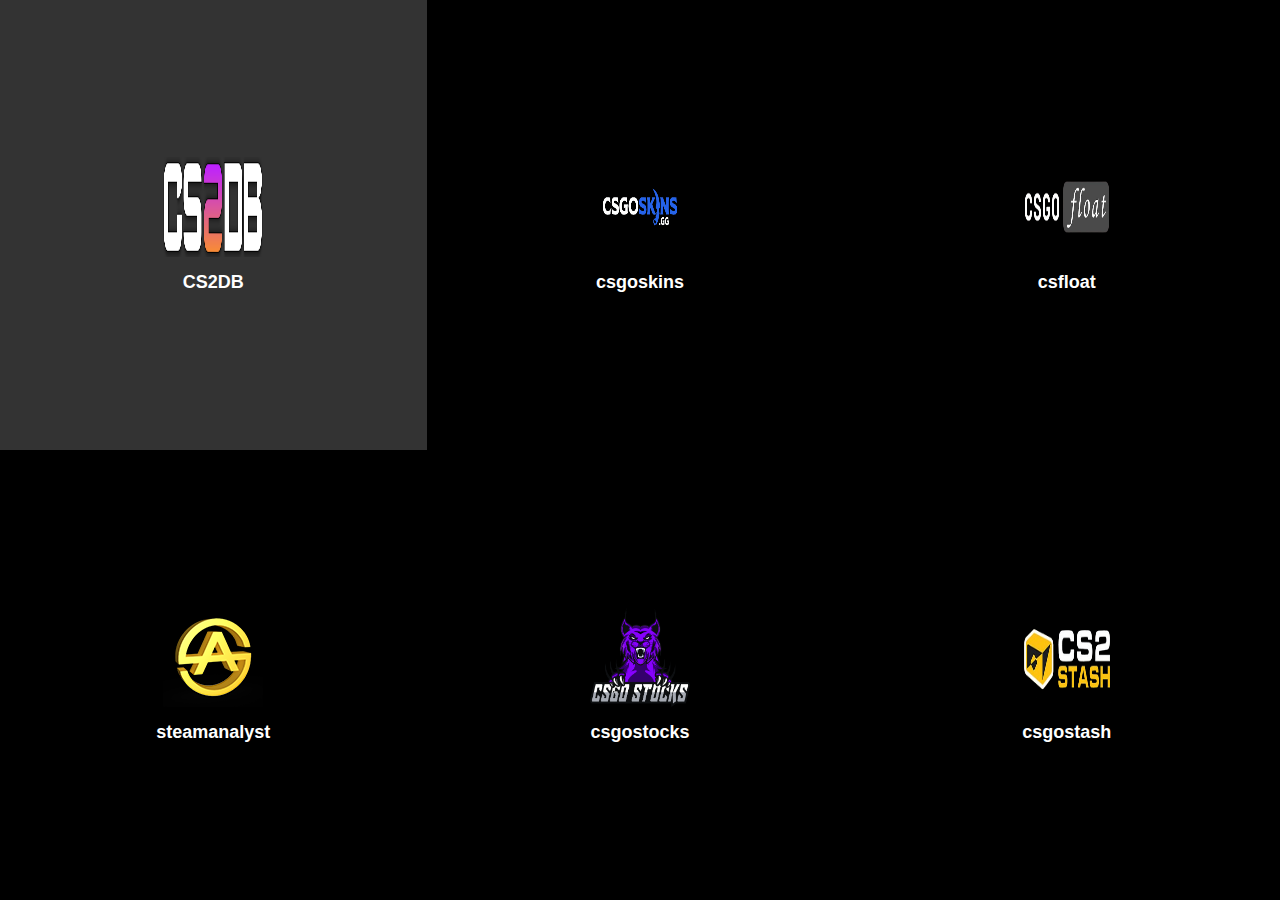
==== databases.html @ 1caa1ba9 "Update databases.html" ====
<!DOCTYPE html>
<html lang="es">
<head>
    <meta charset="UTF-8">
    <meta name="viewport" content="width=device-width, initial-scale=1.0">
    <title>Botones en Grid</title>
    <link rel="stylesheet" href="styles.css">
</head>
<body>
    <div class="grid-container">
        <a href="https://www.csgodatabase.com/" class="grid-item">
            <div class="content">
                <div class="image">
                    <img src="img/databases/CS2DB_W.png" alt="Foto 1">
                </div>
                <p>CS2DB</p>
            </div>
        </a>
        <a href="https://www.csgoskins.gg" class="grid-item">
            <div class="content">
                <div class="image">
                    <img src="img/databases/csgoskins.png" alt="Foto 2">
                </div>
                <p>csgoskins</p>
            </div>
        </a>
        <a href="https://csfloat.com/" class="grid-item">
            <div class="content">
                <div class="image">
                    <img src="img/databases/csgofloat.png" alt="Foto 3">
                </div>
                <p>csfloat</p>
            </div>
        </a>
        <a href="https://csgo.steamanalyst.com" class="grid-item">
            <div class="content">
                <div class="image">
                    <img src="img/databases/steamanalyst.png" alt="Foto 4">
                </div>
                <p>steamanalyst</p>
            </div>
        </a>
        <a href="https://www.csgostocks.de" class="grid-item">
            <div class="content">
                <div class="image">
                    <img src="img/databases/csgostocks.png" alt="Foto 5">
                </div>
                <p>csgostocks</p>
            </div>
        </a>
        <a href="https://csgostash.com/" class="grid-item">
            <div class="content">
                <div class="image">
                    <img src="img/databases/csgo stash.png" alt="Foto 6">
                </div>
                <p>csgostash</p>
            </div>
        </a>
    </div>
</body>
</html>
---- styles.css ----
/* Reset */
* {
    margin: 0;
    padding: 0;
    box-sizing: border-box;
}

body {
    font-family: Arial, sans-serif;
    height: 100vh;
    display: flex;
    justify-content: center;
    align-items: center;
    background-color: #f0f0f0;
}

.grid-container {
    display: grid;
    grid-template-columns: repeat(3, 1fr);
    width: 100vw;
    height: 100vh;
}

.grid-item {
    display: flex;
    justify-content: center;
    align-items: center;
    text-align: center;
    background-color: #000;
    text-decoration: none;
    color: white;
    transition: background-color 0.3s ease;
}

.grid-item:hover {
    background-color: #333;
}

.content {
    text-align: center;
}

.image img {
    width: 100px;
    height: 100px;
    display: block;
    margin: 0 auto;
}

p {
    margin-top: 15px;
    font-size: 18px;
    font-weight: bold;
}
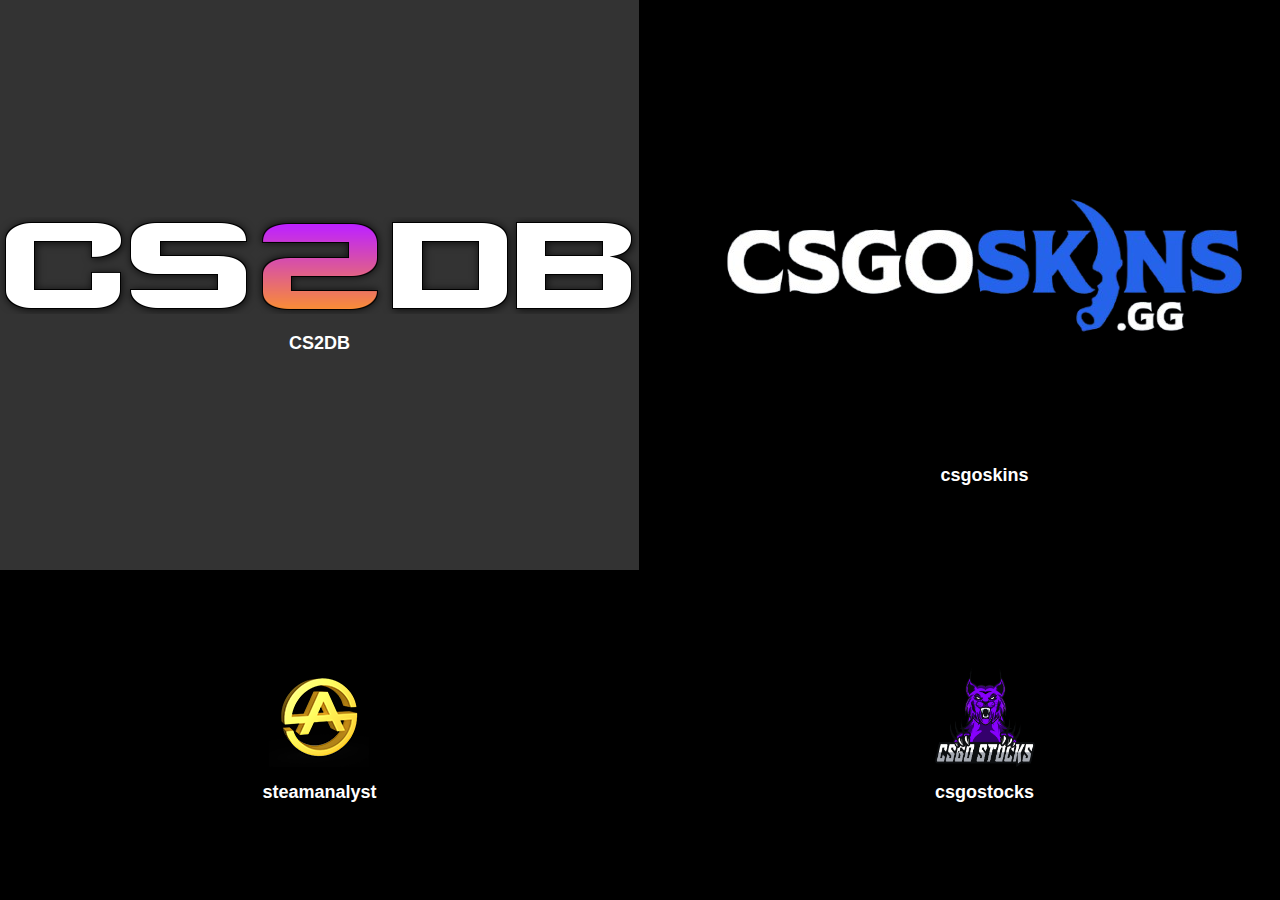
==== commit 2fbcb91b: "Update databases.html" ====
--- a/databases.html
+++ b/databases.html
@@ -10,7 +10,7 @@
     <div class="grid-container">
         <a href="https://www.csgodatabase.com/" class="grid-item">
             <div class="content">
-                <div class="image">
+                <div class="CS2DB">
                     <img src="img/databases/CS2DB_W.png" alt="Foto 1">
                 </div>
                 <p>CS2DB</p>
@@ -18,7 +18,7 @@
         </a>
         <a href="https://www.csgoskins.gg" class="grid-item">
             <div class="content">
-                <div class="image">
+                <div class="csgoskins">
                     <img src="img/databases/csgoskins.png" alt="Foto 2">
                 </div>
                 <p>csgoskins</p>
@@ -26,7 +26,7 @@
         </a>
         <a href="https://csfloat.com/" class="grid-item">
             <div class="content">
-                <div class="image">
+                <div class="csfloat">
                     <img src="img/databases/csgofloat.png" alt="Foto 3">
                 </div>
                 <p>csfloat</p>
@@ -50,7 +50,7 @@
         </a>
         <a href="https://csgostash.com/" class="grid-item">
             <div class="content">
-                <div class="image">
+                <div class="csgostash">
                     <img src="img/databases/csgo stash.png" alt="Foto 6">
                 </div>
                 <p>csgostash</p>
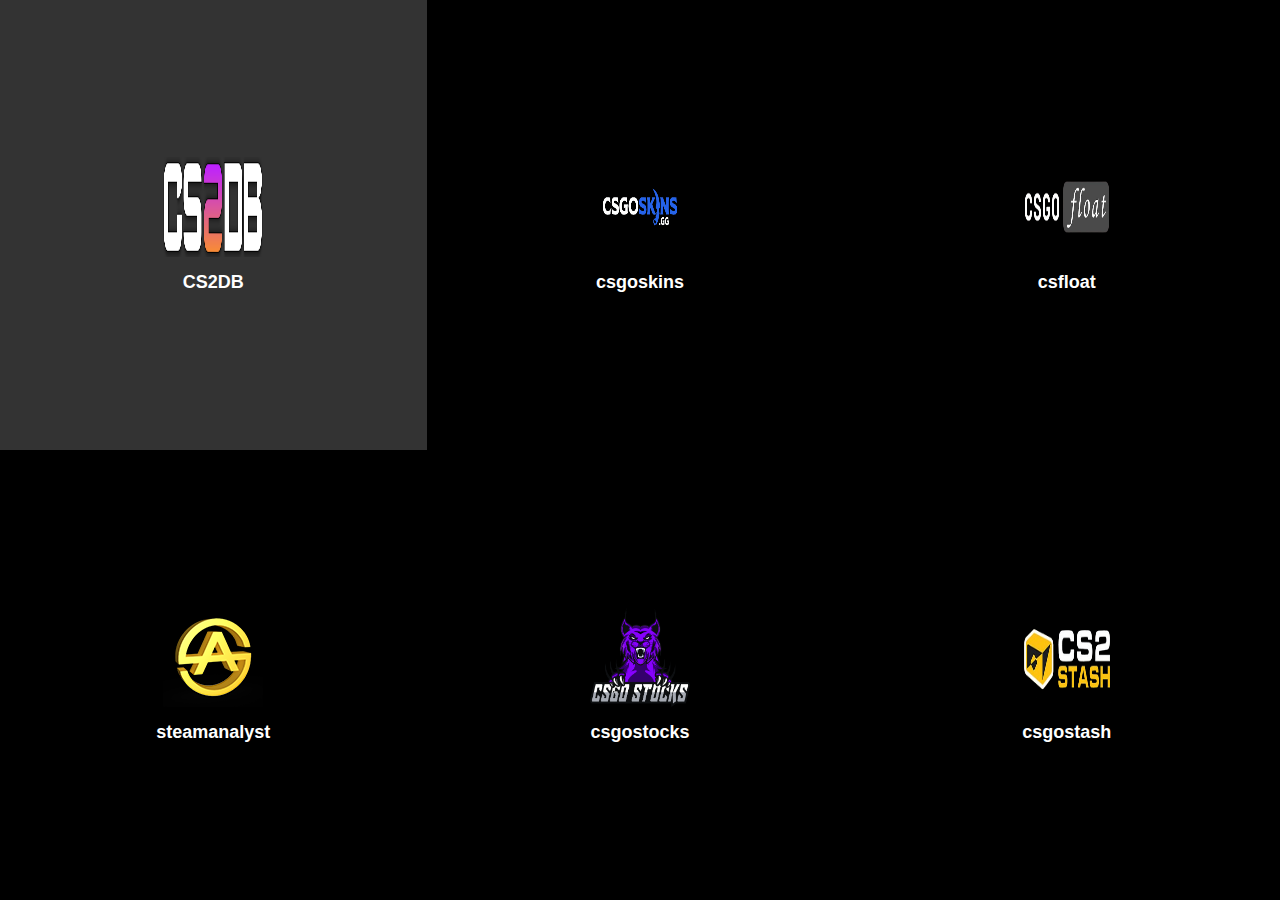
==== commit 60fe5ff6: "Update databases.html" ====
--- a/databases.html
+++ b/databases.html
@@ -10,7 +10,7 @@
     <div class="grid-container">
         <a href="https://www.csgodatabase.com/" class="grid-item">
             <div class="content">
-                <div class="CS2DB">
+                <div class="image">
                     <img src="img/databases/CS2DB_W.png" alt="Foto 1">
                 </div>
                 <p>CS2DB</p>
@@ -18,7 +18,7 @@
         </a>
         <a href="https://www.csgoskins.gg" class="grid-item">
             <div class="content">
-                <div class="csgoskins">
+                <div class="image">
                     <img src="img/databases/csgoskins.png" alt="Foto 2">
                 </div>
                 <p>csgoskins</p>
@@ -26,7 +26,7 @@
         </a>
         <a href="https://csfloat.com/" class="grid-item">
             <div class="content">
-                <div class="csfloat">
+                <div class="image">
                     <img src="img/databases/csgofloat.png" alt="Foto 3">
                 </div>
                 <p>csfloat</p>
@@ -50,7 +50,7 @@
         </a>
         <a href="https://csgostash.com/" class="grid-item">
             <div class="content">
-                <div class="csgostash">
+                <div class="image">
                     <img src="img/databases/csgo stash.png" alt="Foto 6">
                 </div>
                 <p>csgostash</p>
--- a/styles.css
+++ b/styles.css
@@ -52,3 +52,8 @@
     font-size: 18px;
     font-weight: bold;
 }
+
+.CS2DB img {
+    height: 100px;
+    width: 200px;
+}
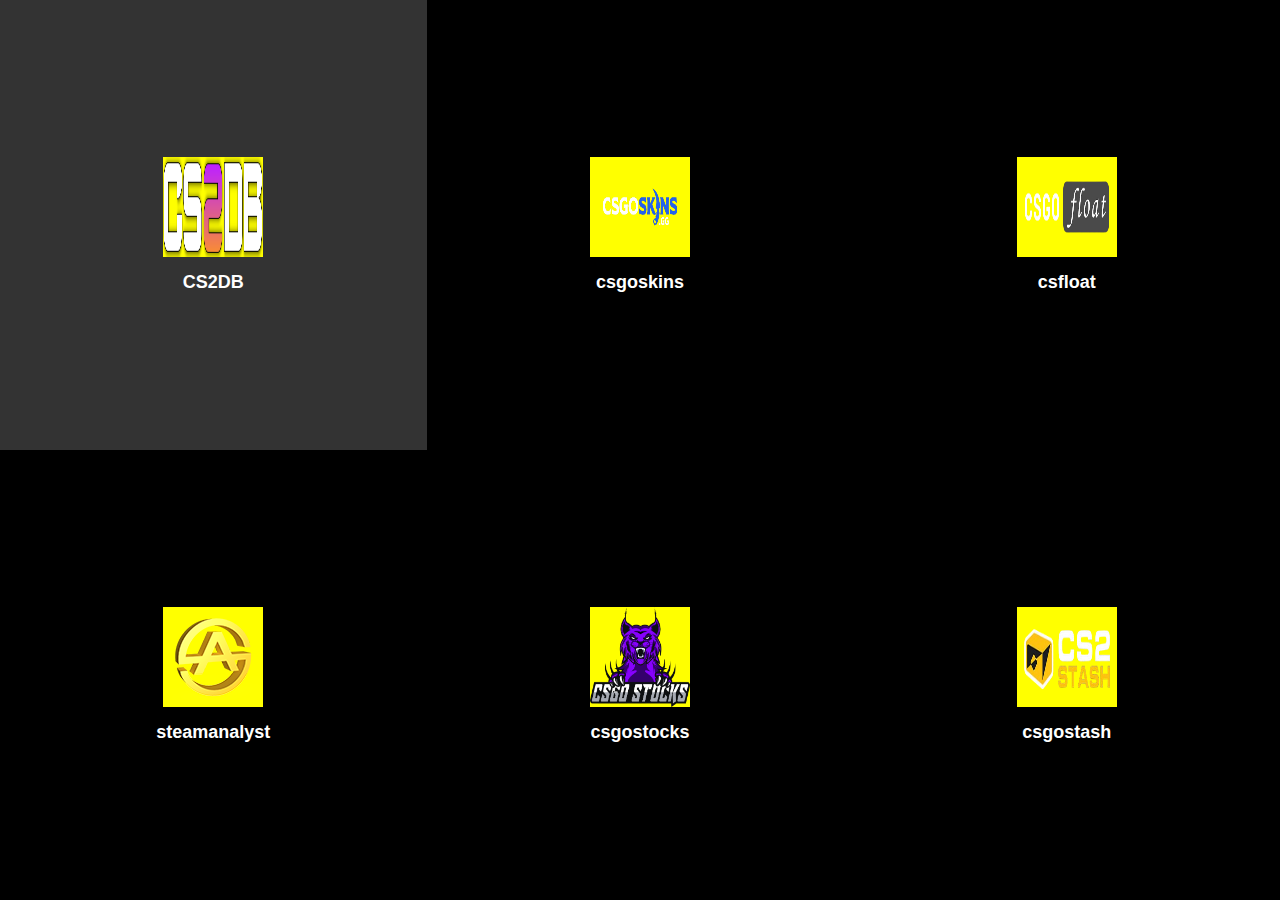
==== commit b5432c4b: "Update databases.html" ====
--- a/databases.html
+++ b/databases.html
@@ -5,6 +5,7 @@
     <meta name="viewport" content="width=device-width, initial-scale=1.0">
     <title>Botones en Grid</title>
     <link rel="stylesheet" href="styles.css">
+    <link rel="icon" href="img/cs2.jpg">
 </head>
 <body>
     <div class="grid-container">
--- a/styles.css
+++ b/styles.css
@@ -41,6 +41,7 @@
 }
 
 .image img {
+    background-color: yellow;
     width: 100px;
     height: 100px;
     display: block;
@@ -52,8 +53,3 @@
     font-size: 18px;
     font-weight: bold;
 }
-
-.CS2DB img {
-    height: 100px;
-    width: 200px;
-}
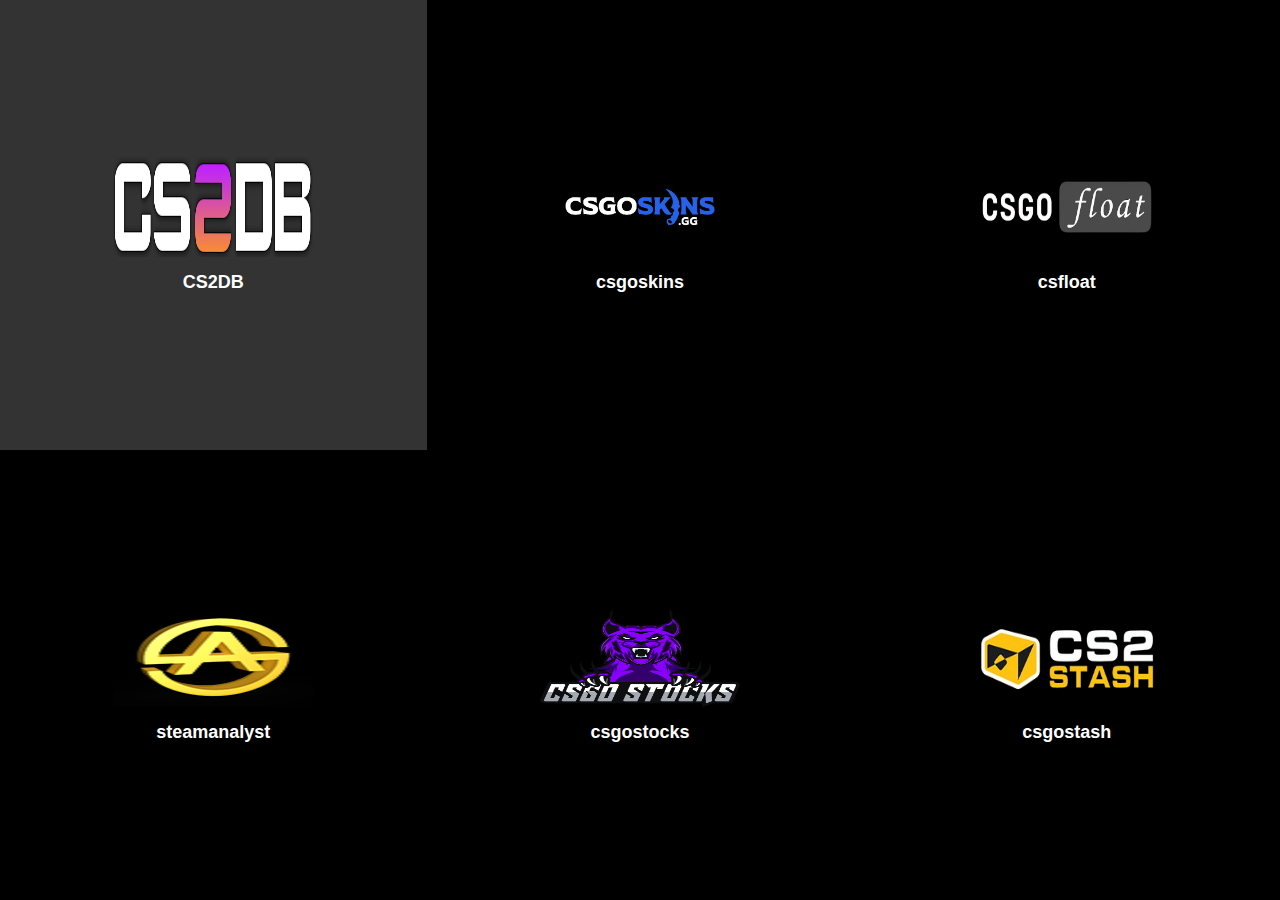
==== commit 98203bd4: "Update databases.html" ====
--- a/databases.html
+++ b/databases.html
@@ -3,8 +3,8 @@
 <head>
     <meta charset="UTF-8">
     <meta name="viewport" content="width=device-width, initial-scale=1.0">
-    <title>Botones en Grid</title>
-    <link rel="stylesheet" href="styles.css">
+    <title>CS2</title>
+    <link rel="stylesheet" href="databasesstyles.css">
     <link rel="icon" href="img/cs2.jpg">
 </head>
 <body>
--- a/databasesstyles.css
+++ b/databasesstyles.css
@@ -0,0 +1,54 @@
+/* Reset */
+* {
+    margin: 0;
+    padding: 0;
+    box-sizing: border-box;
+}
+
+body {
+    font-family: Arial, sans-serif;
+    height: 100vh;
+    display: flex;
+    justify-content: center;
+    align-items: center;
+    background-color: #f0f0f0;
+}
+
+.grid-container {
+    display: grid;
+    grid-template-columns: repeat(3, 1fr);
+    width: 100vw;
+    height: 100vh;
+}
+
+.grid-item {
+    display: flex;
+    justify-content: center;
+    align-items: center;
+    text-align: center;
+    background-color: #000;
+    text-decoration: none;
+    color: white;
+    transition: background-color 0.3s ease;
+}
+
+.grid-item:hover {
+    background-color: #333;
+}
+
+.content {
+    text-align: center;
+}
+
+.image img {
+    width: 200px;
+    height: 100px;
+    display: block;
+    margin: 0 auto;
+}
+
+p {
+    margin-top: 15px;
+    font-size: 18px;
+    font-weight: bold;
+}
